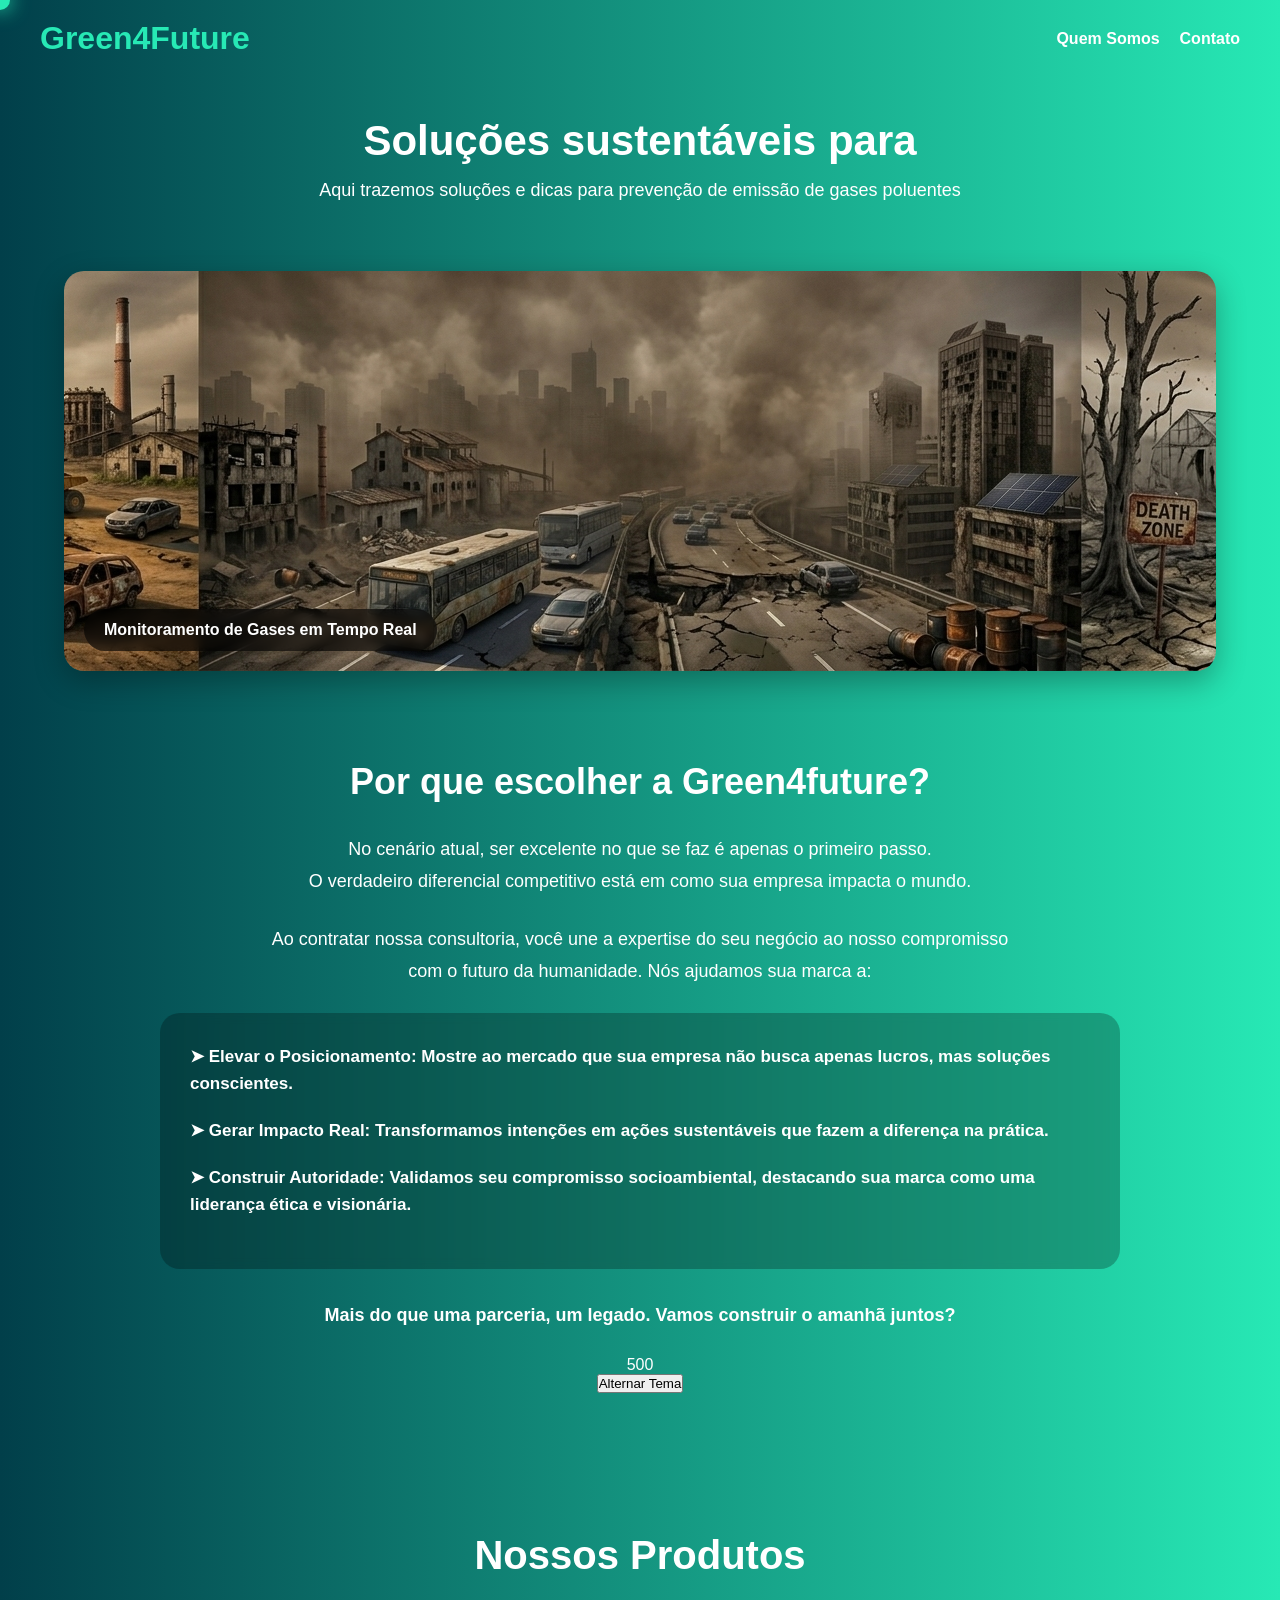
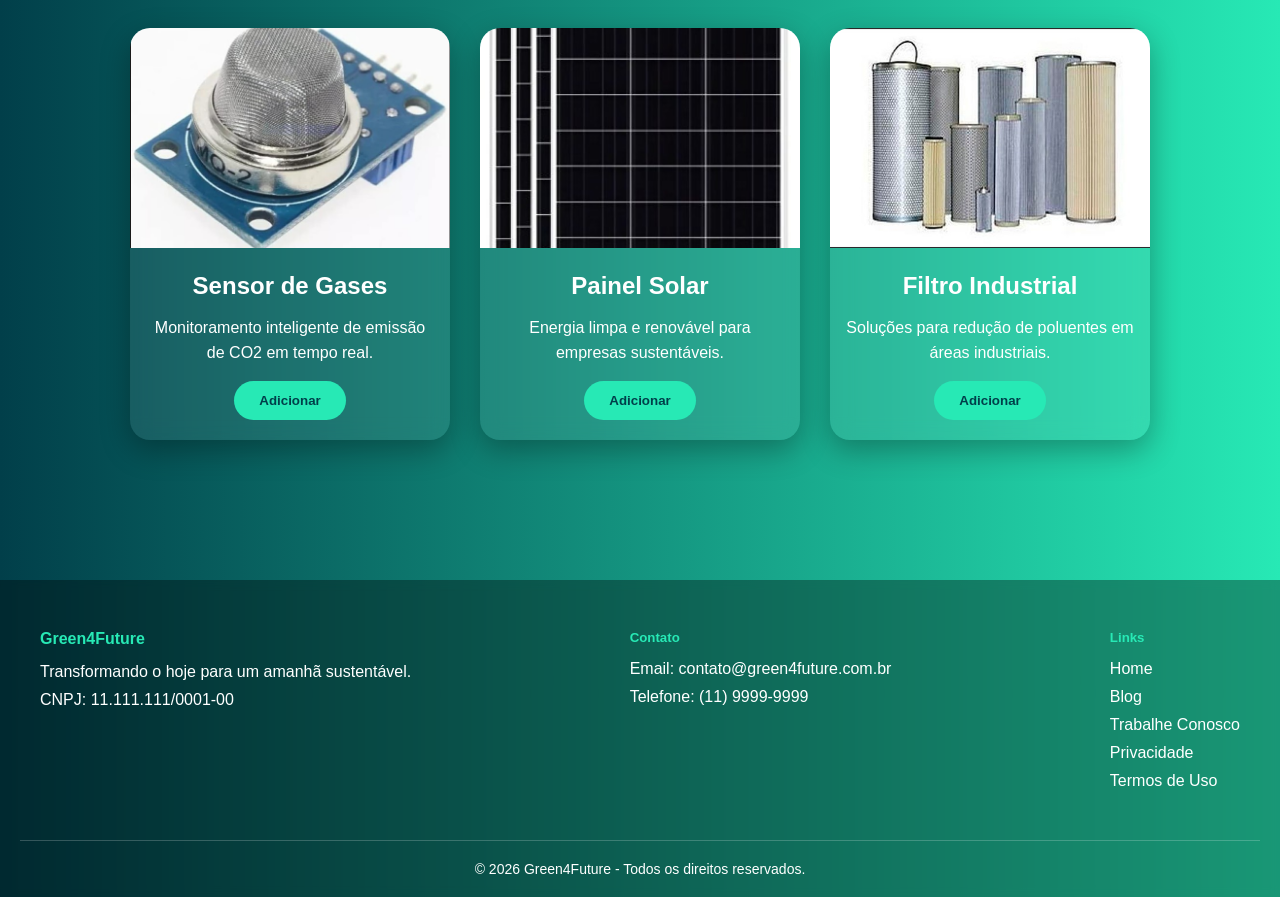
==== index.html @ 8f9ea1b1 "adicionando js" ====
<!DOCTYPE html>
<html lang="pt-BR">

<head>

    <meta charset="UTF-8">

    <meta name="viewport" content="width=device-width, initial-scale=1.0">

    <title>Green4Future</title>

    <!-- CSS -->
    <link rel="stylesheet" href="css/index.css">

    <!-- Ícone -->
    <link rel="icon" type="image/png" href="imgs/logo.png">

</head>

<body>

    <!-- cursor -->
    <div class="cursor"></div>

    <!-- HEADER / MENU -->
    <header>

        <nav>

            <h1 class="animar">Green4Future</h1>

            <ul>

                <li>
                    <a href="pags/quem_somos.html">
                        Quem Somos
                    </a>
                </li>

                <li>
                    <a href="#">
                        Contato
                    </a>
                </li>

            </ul>

        </nav>

    </header>

    <!-- CONTEÚDO PRINCIPAL -->
    <main>

        <!-- HERO -->
        <section class="hero animar">

            <h2 class="digitando"></h2>

            <p>
                Aqui trazemos soluções e dicas para prevenção de emissão de gases poluentes
            </p>

        </section>

        <!-- BANNER ROTATIVO (CARROSSEL) -->
        <section class="banner-container animar">

            <div class="banner-slides">

                <!-- Slide 1 -->
                <div class="slide">

                    <img src="imgs/banner1.png" alt="Monitoramento de gases">

                    <div class="caption">
                        Monitoramento de Gases em Tempo Real
                    </div>

                </div>

                <!-- Slide 2 -->
                <div class="slide">

                    <img src="imgs/banner2.png" alt="Sustentabilidade">

                    <div class="caption">
                        Tecnologia para um Futuro Verde
                    </div>

                </div>

                <!-- Slide 3 -->
                <div class="slide">

                    <img src="imgs/banner3.png" alt="Redução de emissões">

                    <div class="caption">
                        Soluções em Redução de CO2
                    </div>

                </div>

            </div>

        </section>

        <!-- SOBRE -->
        <section class="hero2 animar">

            <h3>
                <strong>
                    Por que escolher a Green4future?
                </strong>
            </h3>

            <p>
                No cenário atual, ser excelente no que se faz é apenas o primeiro passo.
                <br>
                O verdadeiro diferencial competitivo está em como sua empresa impacta o mundo.
            </p>

            <p>
                Ao contratar nossa consultoria, você une a expertise do seu negócio ao nosso compromisso
                <br>
                com o futuro da humanidade. Nós ajudamos sua marca a:
            </p>

            <ul>

                <li class="animar">

                    <strong>
                        ➤ Elevar o Posicionamento:
                        Mostre ao mercado que sua empresa não busca apenas lucros,
                        mas soluções conscientes.
                    </strong>

                </li>

                <li class="animar">

                    <strong>
                        ➤ Gerar Impacto Real:
                        Transformamos intenções em ações sustentáveis
                        que fazem a diferença na prática.
                    </strong>

                </li>

                <li class="animar">

                    <strong>
                        ➤ Construir Autoridade:
                        Validamos seu compromisso socioambiental,
                        destacando sua marca como uma liderança ética e visionária.
                    </strong>

                </li>

            </ul>

            <p class="final-text">
                Mais do que uma parceria, um legado.
                Vamos construir o amanhã juntos?
            </p>

            <!-- contador -->
            <div class="contador animar">
                500
            </div>

            <!-- botão dark mode -->
            <button class="dark-mode">
                Alternar Tema
            </button>

        </section>

        <!-- PRODUTOS -->
        <section class="produtos animar">

            <h2>
                Nossos Produtos
            </h2>

            <div class="cards-produtos">

                <div class="card animar">

                    <img src="imgs/SENSOR.jpg" alt="Sensor de gases">

                    <h3>
                        Sensor de Gases
                    </h3>

                    <p>
                        Monitoramento inteligente de emissão de CO2 em tempo real.
                    </p>

                    <button>
                        Adicionar
                    </button>

                </div>

                <div class="card animar">

                    <img src="imgs/PAINEL.jpg" alt="Painel solar">

                    <h3>
                        Painel Solar
                    </h3>

                    <p>
                        Energia limpa e renovável para empresas sustentáveis.
                    </p>

                    <button>
                        Adicionar
                    </button>

                </div>

                <div class="card animar">

                    <img src="imgs/FILTRO.jpg" alt="Filtro industrial">

                    <h3>
                        Filtro Industrial
                    </h3>

                    <p>
                        Soluções para redução de poluentes em áreas industriais.
                    </p>

                    <button>
                        Adicionar
                    </button>

                </div>

            </div>

        </section>

    </main>

    <!-- FOOTER -->
    <footer class="main-footer">

        <div class="footer-content">

            <div class="footer-info">

                <h4>
                    <strong>Green4Future</strong>
                </h4>

                <p>
                    Transformando o hoje para um amanhã sustentável.
                </p>

                <p>
                    CNPJ: 11.111.111/0001-00
                </p>

            </div>

            <div class="footer-contact">

                <h5>
                    <strong>Contato</strong>
                </h5>

                <p>Email: contato@green4future.com.br</p>

                <p>Telefone: (11) 9999-9999</p>

            </div>

            <div class="footer-links">

                <h5>
                    <strong>Links</strong>
                </h5>

                <ul>

                    <li><a href="#">Home</a></li>

                    <li><a href="#">Blog</a></li>

                    <li><a href="#">Trabalhe Conosco</a></li>

                    <li><a href="#">Privacidade</a></li>

                    <li><a href="#">Termos de Uso</a></li>

                </ul>

            </div>

        </div>

        <div class="footer-bottom">

            <p>
                &copy; 2026 Green4Future - Todos os direitos reservados.
            </p>

        </div>

    </footer>

    <!-- FORMULÁRIO (inferior esquerdo) -->
    <!--  
    <section class="form-container">

        <h3>Entre em contato</h3>

        <form>

            <input type="text" placeholder="Nome" required>

            <input type="text" placeholder="WhatsApp" required>

            <input type="email" placeholder="E-mail" required>

            <input type="text" placeholder="CEP" required>

            <button type="submit">Enviar</button>

        </form>

    </section>
    -->

    <!-- IMAGEM DO BLOG (inferior direito) -->
    <!-- 
    <section class="blog-image">

        <h4>Blog</h4>

        <img src="img2.jpg" alt="Imagem do Blog">

    </section>
    -->

    <!-- JAVASCRIPT -->
    <script src="index.js"></script>

</body>

</html>
---- css/index.css ----
/* RESET */
*{
    margin: 0;
    padding: 0;
    box-sizing: border-box;
}

/* BODY */
body{
    font-family: Arial, Helvetica, sans-serif;

    background: linear-gradient(to right, #013f4a, #27e9b5);

    min-height: 100vh;

    color: white;

    overflow-x: hidden;

    opacity: 0;

    transition: opacity 1s ease;
}

/* FUNDO */
body::before{
    content: "";

    position: fixed;
    inset: 0;

    background-image: url("../imgs/logo.png");
    background-repeat: no-repeat;
    background-position: center;
    background-size: 350px;

    opacity: 0.08;

    z-index: -1;
}

/* HEADER */
header{
    width: 100%;

    padding: 20px 40px;
}

/* NAVBAR */
nav{
    max-width: 1200px;

    margin: auto;

    display: flex;
    justify-content: space-between;
    align-items: center;
}

/* LOGO */
nav h1{
    font-size: 32px;

    color: #27e9b5;

    transition: 0.3s;
}

nav h1:hover{

    transform: scale(1.05);

}

/* LINKS */
nav ul{
    list-style: none;

    display: flex;

    gap: 20px;
}

nav a{
    text-decoration: none;

    color: white;

    font-weight: bold;

    transition: 0.3s;
}

nav a:hover{
    color: #27e9b5;

    transform: translateY(-2px);
}

/* HERO */
.hero{
    text-align: center;

    padding: 40px 20px;
}

.hero h2{
    font-size: 42px;

    margin-bottom: 15px;
}

.hero p{
    font-size: 18px;
}

/* BANNER */
.banner-container{
    width: 90%;

    max-width: 1200px;

    height: 400px;

    margin: 30px auto;

    overflow: hidden;

    border-radius: 20px;

    box-shadow: 0 10px 30px rgba(0,0,0,0.3);

    position: relative;
}

/* TRILHO */
.banner-slides{
    display: flex;

    height: 100%;

    transition: transform 0.8s ease-in-out;
}

/* SLIDES */
.slide{
    min-width: 100%;

    height: 100%;

    position: relative;

    overflow: hidden;
}

.slide img{
    width: 100%;

    height: 100%;

    object-fit: cover;

    transition: transform 0.5s ease;
}

.slide:hover img{

    transform: scale(1.05);

}

/* LEGENDA */
.caption{
    position: absolute;

    left: 20px;
    bottom: 20px;

    background: rgba(0,0,0,0.6);

    padding: 12px 20px;

    border-radius: 50px;

    font-weight: bold;

    backdrop-filter: blur(5px);
}

/* HERO 2 */
.hero2{
    max-width: 1000px;

    margin: auto;

    padding: 60px 20px;

    text-align: center;
}

.hero2 h3{
    font-size: 36px;

    margin-bottom: 30px;
}

.hero2 p{
    font-size: 18px;

    line-height: 1.8;

    margin-bottom: 25px;
}

/* LISTA */
.hero2 ul{
    list-style: none;

    background: rgba(0,0,0,0.25);

    padding: 30px;

    border-radius: 20px;

    text-align: left;

    margin-bottom: 30px;

    backdrop-filter: blur(5px);
}

.hero2 li{
    margin-bottom: 20px;

    line-height: 1.6;

    font-size: 17px;

    transition: 0.3s;
}

.hero2 li:hover{

    transform: translateX(5px);

    color: #27e9b5;

}

/* TEXTO FINAL */
.final-text{
    font-size: 22px;

    font-weight: bold;
}

/* PRODUTOS */

.produtos{

    max-width: 1200px;

    margin: auto;

    padding: 80px 20px;

    text-align: center;

}

.produtos h2{

    font-size: 40px;

    margin-bottom: 50px;

}

.cards-produtos{

    display: flex;

    justify-content: center;

    gap: 30px;

    flex-wrap: wrap;

}

.card{

    width: 320px;

    background: rgba(255,255,255,0.08);

    border-radius: 20px;

    overflow: hidden;

    backdrop-filter: blur(10px);

    transition: 0.4s;

    box-shadow: 0 10px 30px rgba(0,0,0,0.3);

}

.card:hover{

    transform: translateY(-10px);

}

.card img{

    width: 100%;

    height: 220px;

    object-fit: cover;

}

.card h3{

    margin-top: 20px;

    font-size: 24px;

}

.card p{

    padding: 15px;

    line-height: 1.6;

}

.card button{

    margin-bottom: 20px;

    padding: 12px 25px;

    border: none;

    border-radius: 50px;

    background: #27e9b5;

    color: #013f4a;

    font-weight: bold;

    cursor: pointer;

    transition: 0.3s;

}

.card button:hover{

    background: white;

    transform: scale(1.05);

}

/* FOOTER */
.main-footer{
    background: rgba(0,0,0,0.35);

    margin-top: 60px;

    padding: 50px 20px 20px;

    backdrop-filter: blur(5px);
}

/* CONTEÚDO */
.footer-content{
    max-width: 1200px;

    margin: auto;

    display: flex;
    justify-content: space-between;

    gap: 40px;

    flex-wrap: wrap;
}

/* TÍTULOS */
.footer-info h4,
.footer-contact h5,
.footer-links h5{
    color: #27e9b5;

    margin-bottom: 15px;
}

/* TEXTOS */
.footer-info p,
.footer-contact p,
.footer-links li{
    margin-bottom: 10px;
}

/* LINKS */
.footer-links ul{
    list-style: none;
}

.footer-links a{
    text-decoration: none;

    color: white;

    transition: 0.3s;
}

.footer-links a:hover{
    color: #27e9b5;
}

/* COPYRIGHT */
.footer-bottom{
    text-align: center;

    margin-top: 40px;

    padding-top: 20px;

    border-top: 1px solid rgba(255,255,255,0.2);

    font-size: 14px;
}

/* RESPONSIVO */
@media(max-width: 768px){

    nav{
        flex-direction: column;

        gap: 20px;
    }

    .hero h2{
        font-size: 32px;
    }

    .banner-container{
        height: 250px;
    }

    .hero2 h3{
        font-size: 28px;
    }

    .footer-content{
        flex-direction: column;
    }

    .cards-produtos{

        flex-direction: column;

        align-items: center;

    }

}

/* ANIMAÇÃO */

.animar{

    opacity: 0;

    transform: translateY(50px);

    transition: 1s;

}

.animar.ativo{

    opacity: 1;

    transform: translateY(0);

}

/* CURSOR */

.cursor{

    width: 20px;

    height: 20px;

    border-radius: 50%;

    background: #27e9b5;

    position: fixed;

    pointer-events: none;

    transform: translate(-50%, -50%);

    z-index: 9999;

    box-shadow: 0 0 20px #27e9b5;

}

/* DARK MODE */

.dark{

    background: linear-gradient(to right, #000000, #1b1b1b);

}

.dark .main-footer{

    background: rgba(255,255,255,0.08);

}

.dark .hero2 ul{

    background: rgba(255,255,255,0.08);

}

.dark .card{

    background: rgba(255,255,255,0.05);

}
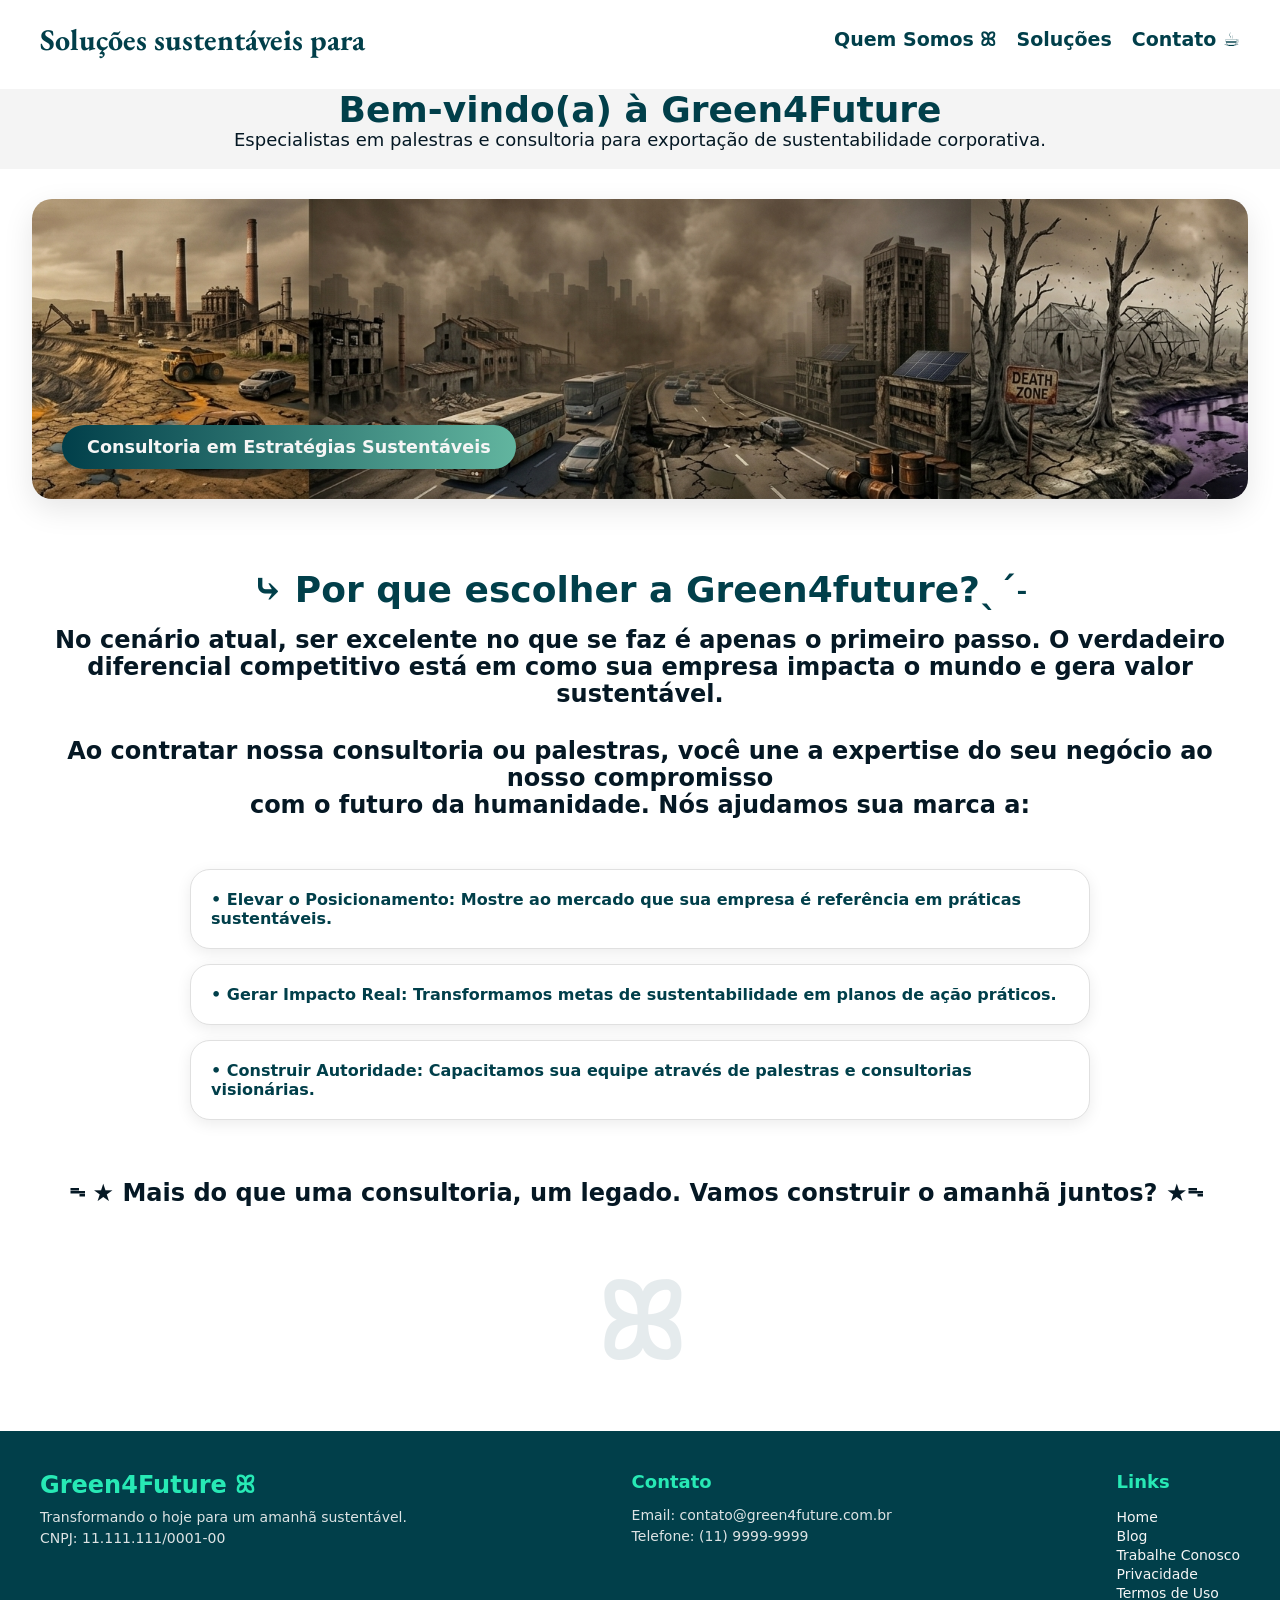
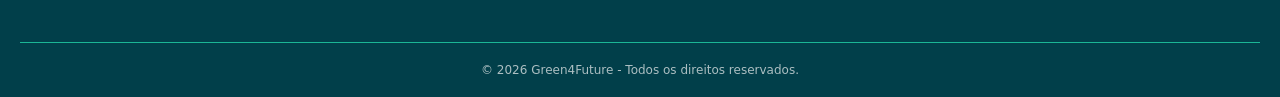
==== commit 7f43d763: "Codigo pre  revisado" ====
--- a/index.html
+++ b/index.html
@@ -1,355 +1,123 @@
 <!DOCTYPE html>
 <html lang="pt-BR">
-
 <head>
-
     <meta charset="UTF-8">
-
     <meta name="viewport" content="width=device-width, initial-scale=1.0">
-
-    <title>Green4Future</title>
-
-    <!-- CSS -->
-    <link rel="stylesheet" href="css/index.css">
-
-    <!-- Ícone -->
+    <title>Green4Future ꕤ</title>
+    <link rel="stylesheet" href="index.css">
     <link rel="icon" type="image/png" href="imgs/logo.png">
-
+    <link rel="preconnect" href="https://fonts.googleapis.com">
+<link rel="preconnect" href="https://fonts.gstatic.com" crossorigin>
+<link href="https://fonts.googleapis.com/css2?family=EB+Garamond:ital,wght@0,400..800;1,400..800&family=Roboto+Slab:wght@100..900&display=swap" rel="stylesheet">
 </head>
-
 <body>
-
-    <!-- cursor -->
-    <div class="cursor"></div>
-
-    <!-- HEADER / MENU -->
     <header>
-
         <nav>
-
-            <h1 class="animar">Green4Future</h1>
-
+            <h1>Green4Future ꕤ</h1>
             <ul>
-
-                <li>
-                    <a href="pags/quem_somos.html">
-                        Quem Somos
-                    </a>
-                </li>
-
-                <li>
-                    <a href="#">
-                        Contato
-                    </a>
-                </li>
-
+                <li><a href="pags/quem_somos.html">Quem Somos ꕤ</a></li>
+                <li><a href="pags/solucoes.html">Soluções</a></li>
+                <li><a href="pags/contato.html">Contato ☕︎</a></li>
             </ul>
-
         </nav>
-
     </header>
 
-    <!-- CONTEÚDO PRINCIPAL -->
     <main>
-
-        <!-- HERO -->
-        <section class="hero animar">
-
-            <h2 class="digitando"></h2>
-
+        <section class="hero">
+            <h2>Bem-vindo(a) à Green4Future</h2>
+            <p>Especialistas em palestras e consultoria para exportação de sustentabilidade corporativa.</p>
+        </section>
+        <section class="banner-container">
+    <div class="banner-slides">
+        <div class="slide">
+            <img src="imgs/banner1.png" alt="Consultoria Estratégica">
+            <div class="caption">Consultoria em Estratégias Sustentáveis</div>
+        </div>
+        <div class="slide">
+            <img src="imgs/banner2.png" alt="Palestras Corporativas">
+            <div class="caption">Palestras para Lideranças Inspiradoras</div>
+        </div>
+        <div class="slide">
+            <img src="imgs/banner3.png" alt="Redução de Impacto">
+            <div class="caption">Soluções em Redução de Emissões</div>
+        </div>
+    </div>
+ </section> 
+<section class="hero2">
+            <h3><strong>⤷ Por que escolher a Green4future?ˎˊ˗</strong></h3>
             <p>
-                Aqui trazemos soluções e dicas para prevenção de emissão de gases poluentes
+              No cenário atual, ser excelente no que se faz é apenas o primeiro passo. O verdadeiro
+            <br>
+            diferencial competitivo está em como sua empresa impacta o mundo e gera valor sustentável. 
             </p>
 
-        </section>
-
-        <!-- BANNER ROTATIVO (CARROSSEL) -->
-        <section class="banner-container animar">
-
-            <div class="banner-slides">
-
-                <!-- Slide 1 -->
-                <div class="slide">
-
-                    <img src="imgs/banner1.png" alt="Monitoramento de gases">
-
-                    <div class="caption">
-                        Monitoramento de Gases em Tempo Real
-                    </div>
-
-                </div>
-
-                <!-- Slide 2 -->
-                <div class="slide">
-
-                    <img src="imgs/banner2.png" alt="Sustentabilidade">
-
-                    <div class="caption">
-                        Tecnologia para um Futuro Verde
-                    </div>
-
-                </div>
-
-                <!-- Slide 3 -->
-                <div class="slide">
-
-                    <img src="imgs/banner3.png" alt="Redução de emissões">
-
-                    <div class="caption">
-                        Soluções em Redução de CO2
-                    </div>
-
-                </div>
-
-            </div>
-
-        </section>
-
-        <!-- SOBRE -->
-        <section class="hero2 animar">
-
-            <h3>
-                <strong>
-                    Por que escolher a Green4future?
-                </strong>
-            </h3>
-
-            <p>
-                No cenário atual, ser excelente no que se faz é apenas o primeiro passo.
-                <br>
-                O verdadeiro diferencial competitivo está em como sua empresa impacta o mundo.
-            </p>
-
-            <p>
-                Ao contratar nossa consultoria, você une a expertise do seu negócio ao nosso compromisso
-                <br>
-                com o futuro da humanidade. Nós ajudamos sua marca a:
+            <p class="dois">
+            Ao contratar nossa consultoria ou palestras, você une a expertise do seu negócio ao nosso compromisso
+            <br>
+            com o futuro da humanidade. Nós ajudamos sua marca a:
             </p>
 
             <ul>
-
-                <li class="animar">
-
-                    <strong>
-                        ➤ Elevar o Posicionamento:
-                        Mostre ao mercado que sua empresa não busca apenas lucros,
-                        mas soluções conscientes.
-                    </strong>
-
-                </li>
-
-                <li class="animar">
-
-                    <strong>
-                        ➤ Gerar Impacto Real:
-                        Transformamos intenções em ações sustentáveis
-                        que fazem a diferença na prática.
-                    </strong>
-
-                </li>
-
-                <li class="animar">
-
-                    <strong>
-                        ➤ Construir Autoridade:
-                        Validamos seu compromisso socioambiental,
-                        destacando sua marca como uma liderança ética e visionária.
-                    </strong>
-
-                </li>
-
+                <li><strong> • Elevar o Posicionamento: Mostre ao mercado que sua empresa é referência em práticas sustentáveis.</strong></li>
+                <li><strong> • Gerar Impacto Real: Transformamos metas de sustentabilidade em planos de ação práticos.</strong></li>
+                <li><strong> • Construir Autoridade: Capacitamos sua equipe através de palestras e consultorias visionárias.</strong></li>
             </ul>
 
-            <p class="final-text">
-                Mais do que uma parceria, um legado.
-                Vamos construir o amanhã juntos?
-            </p>
+            <p class="tres">ᯓ★ Mais do que uma consultoria, um legado. Vamos construir o amanhã juntos? ★ᯓ</p>
+        </section> 
+    <section class="logotexto">
+        <h1>ꕤ</h1>
+    </section>
+    </main>
+    <footer class="main-footer">
+        <div class="footer-content">
+            <div class="footer-info">
+                <h4><strong>Green4Future ꕤ</strong></h4>
+                <p>Transformando o hoje para um amanhã sustentável.</p>
+                <p>CNPJ: 11.111.111/0001-00</p>
+            </div>
+        
+            <div class="footer-contact">
+                <h5><strong>Contato</strong></h5>
+                <p>Email: contato@green4future.com.br</p>
+                <p>Telefone: (11) 9999-9999</p>
+            </div>
+        
+            <div class="footer-links">
+                <h5><strong>Links</strong></h5>
+                <ul>
+                    <li><a href="#">Home</a></li>
+                    <li><a href="#">Blog</a></li>
+                    <li><a href="#">Trabalhe Conosco</a></li>
+                    <li><a href="#">Privacidade</a></li>
+                    <li><a href="#">Termos de Uso</a></li>
+                </ul>
+            </div>
+        </div>
+    
+        <div class="footer-bottom">
+            <p>&copy; 2026 Green4Future - Todos os direitos reservados.</p>
+        </div>
+    </footer>
+    <!-- FORMULÁRIO (inferior esquerdo) -->
+   <!--  <section class="form-container">
+        <h3>Entre em contato</h3>
+        <form>
+            <input type="text" placeholder="Nome" required>
+            <input type="text" placeholder="WhatsApp" required>
+            <input type="email" placeholder="E-mail" required>
+            <input type="text" placeholder="CEP" required>
+            <button type="submit">Enviar</button>
+        </form>
+    </section>
+ -->
+    <!-- IMAGEM DO BLOG (inferior direito) -->
+    <!-- <section class="blog-image">
+         <h4>Blog</h4>
+        <img src="img2.jpg" alt="Imagem do Blog">
+    </section>
+ -->
 
-            <!-- contador -->
-            <div class="contador animar">
-                500
-            </div>
-
-            <!-- botão dark mode -->
-            <button class="dark-mode">
-                Alternar Tema
-            </button>
-
-        </section>
-
-        <!-- PRODUTOS -->
-        <section class="produtos animar">
-
-            <h2>
-                Nossos Produtos
-            </h2>
-
-            <div class="cards-produtos">
-
-                <div class="card animar">
-
-                    <img src="imgs/SENSOR.jpg" alt="Sensor de gases">
-
-                    <h3>
-                        Sensor de Gases
-                    </h3>
-
-                    <p>
-                        Monitoramento inteligente de emissão de CO2 em tempo real.
-                    </p>
-
-                    <button>
-                        Adicionar
-                    </button>
-
-                </div>
-
-                <div class="card animar">
-
-                    <img src="imgs/PAINEL.jpg" alt="Painel solar">
-
-                    <h3>
-                        Painel Solar
-                    </h3>
-
-                    <p>
-                        Energia limpa e renovável para empresas sustentáveis.
-                    </p>
-
-                    <button>
-                        Adicionar
-                    </button>
-
-                </div>
-
-                <div class="card animar">
-
-                    <img src="imgs/FILTRO.jpg" alt="Filtro industrial">
-
-                    <h3>
-                        Filtro Industrial
-                    </h3>
-
-                    <p>
-                        Soluções para redução de poluentes em áreas industriais.
-                    </p>
-
-                    <button>
-                        Adicionar
-                    </button>
-
-                </div>
-
-            </div>
-
-        </section>
-
-    </main>
-
-    <!-- FOOTER -->
-    <footer class="main-footer">
-
-        <div class="footer-content">
-
-            <div class="footer-info">
-
-                <h4>
-                    <strong>Green4Future</strong>
-                </h4>
-
-                <p>
-                    Transformando o hoje para um amanhã sustentável.
-                </p>
-
-                <p>
-                    CNPJ: 11.111.111/0001-00
-                </p>
-
-            </div>
-
-            <div class="footer-contact">
-
-                <h5>
-                    <strong>Contato</strong>
-                </h5>
-
-                <p>Email: contato@green4future.com.br</p>
-
-                <p>Telefone: (11) 9999-9999</p>
-
-            </div>
-
-            <div class="footer-links">
-
-                <h5>
-                    <strong>Links</strong>
-                </h5>
-
-                <ul>
-
-                    <li><a href="#">Home</a></li>
-
-                    <li><a href="#">Blog</a></li>
-
-                    <li><a href="#">Trabalhe Conosco</a></li>
-
-                    <li><a href="#">Privacidade</a></li>
-
-                    <li><a href="#">Termos de Uso</a></li>
-
-                </ul>
-
-            </div>
-
-        </div>
-
-        <div class="footer-bottom">
-
-            <p>
-                &copy; 2026 Green4Future - Todos os direitos reservados.
-            </p>
-
-        </div>
-
-    </footer>
-
-    <!-- FORMULÁRIO (inferior esquerdo) -->
-    <!--  
-    <section class="form-container">
-
-        <h3>Entre em contato</h3>
-
-        <form>
-
-            <input type="text" placeholder="Nome" required>
-
-            <input type="text" placeholder="WhatsApp" required>
-
-            <input type="email" placeholder="E-mail" required>
-
-            <input type="text" placeholder="CEP" required>
-
-            <button type="submit">Enviar</button>
-
-        </form>
-
-    </section>
-    -->
-
-    <!-- IMAGEM DO BLOG (inferior direito) -->
-    <!-- 
-    <section class="blog-image">
-
-        <h4>Blog</h4>
-
-        <img src="img2.jpg" alt="Imagem do Blog">
-
-    </section>
-    -->
-
-    <!-- JAVASCRIPT -->
     <script src="index.js"></script>
-
 </body>
-
 </html>
--- a/index.css
+++ b/index.css
@@ -0,0 +1,310 @@
+.titulo {
+    font-family: "EB Garamond", serif;
+    font-optical-sizing: auto;
+    font-weight: 700;
+    font-style: normal;
+}
+h1 {
+    font-family: "EB Garamond", serif;
+}
+/* RESET */
+* {
+    margin: 0;
+    padding: 0;
+    box-sizing: border-box;
+    font-family: system-ui, -apple-system, BlinkMacSystemFont, 'Segoe UI', Roboto, Oxygen, Ubuntu, Cantarell, 'Open Sans', 'Helvetica Neue', sans-serif;
+}
+
+/* BODY - MUDANÇA PARA FUNDO BRANCO */
+body {
+    background-color: #ffffff;
+    min-height: 100vh;
+    position: relative;
+    color: #051824;
+}
+
+/* HEADER */
+header {
+    width: 100%;
+    padding: 20px 40px;
+    display: flex;
+    justify-content: center;
+}
+
+nav {
+    width: 100%;
+    max-width: 1200px;
+    display: flex;
+    justify-content: space-between;
+    align-items: center;
+}
+
+nav h1 {
+    color: #013f4a;
+    font-size: 30px;
+    font-weight: bold;
+    border-radius: 80px;   
+}
+
+nav ul {
+    display: flex;
+    gap: 20px;
+    list-style: none;
+}
+
+nav a {
+    text-decoration: none;
+    color: #013f4a;
+    font-weight: bold;
+    transition: 0.3s;
+    font-size: 19px;
+}
+
+nav a:hover {
+    opacity: 0.7;
+    font-size: large;
+}
+
+/* HERO */
+.hero {
+    text-align: center;
+    margin-top: 10px;
+    color: #051824;
+    background: #f4f4f4;
+    min-height: 80px;
+    font-size: 10px;
+}
+.hero h2 {
+    font-size: 36px;
+    font-weight: bold;
+    color: #013f4a;
+    justify-content: center;
+}
+
+.hero p {
+    margin-top: 0px;
+    line-height: 20px;
+    font-size: 18px;
+}
+/* AJUSTE DA SEÇÃO FINAL */
+.hero2 {
+    text-align: center;       
+    padding: 40px 10px;       
+    padding-bottom: 37px;    
+    width: 100%;
+    color: #013f4a;
+}
+
+.hero2 h3 {
+    color: #013f4a;           
+    font-size: 36px;
+    margin-bottom: 7px;
+    font-weight: bold;
+}
+
+.hero2 p {
+    font-size: 24px;
+    font-weight: bold;        
+    line-height: 27px;        
+    color: #051824;
+    max-width: 1200px;        
+    margin: 0 auto; 
+    width: 100%;  
+    padding: 10px;      
+}
+
+.hero2 .dois {          
+    font-size: 24px;
+    font-weight: bold;        
+    line-height: 27px;        
+    color: #051824;
+    max-width: 1200px;        
+    margin: 0 auto; 
+    width: 100%;  
+    padding-top: 20px;
+    padding-bottom: 30px;
+}
+
+.hero2 .tres {           
+    font-size: 24px;
+    font-weight: bold;        
+    line-height: 27px;        
+    color: #051824;
+    max-width: 1200px;        
+    margin: 0 auto; 
+    width: 100%; 
+    padding-top:40px; 
+    padding-bottom: 10px;
+}
+
+/* ESTILO DOS CARDS (Lista de Soluções) */
+.hero2 ul {
+    list-style: none;
+    display: flex;
+    flex-direction: column;
+    gap: 15px;
+    max-width: 900px;
+    margin: 20px auto;
+    background: none;
+}
+
+.hero2 ul li {
+    background: #ffffff;
+    border: 1px solid #e0e0e0;
+    padding: 20px;
+    border-radius: 20px;
+    box-shadow: 0 4px 15px rgba(0,0,0,0.08);
+    transition: 0.3s;
+    text-align: left;
+    color: #013f4a;
+}
+
+.hero2 ul li:hover {
+    box-shadow: 0 8px 25px rgba(0,0,0,0.15);
+}
+
+.logotexto {
+    color: rgba(1, 63, 74, 0.1);
+    text-align: center;
+    padding-top: 0px;
+    font-size: 70px;
+    padding-bottom: 20px;
+}
+
+/* Ocultado o background::before antigo que usava o logo com opacidade */
+body::before {
+    display: none;
+}
+
+.logo-site {
+    height: 60px; 
+    width: auto; 
+    display: block;
+}
+
+.logo-area {
+    display: flex;
+    align-items: center;
+}
+/* CONTAINER PRINCIPAL DO BANNER */
+.banner-container {
+    width: 95%;
+    max-width: 2000px;
+    height: 300px;
+    margin: 30px auto; 
+    overflow: hidden; 
+    border-radius: 20px;
+    box-shadow: 0 10px 30px rgba(0,0,0,0.1);
+    position: relative;
+    z-index: 10;
+}
+
+/* TRILHO QUE MOVE OS SLIDES */
+.banner-slides {
+    display: flex;
+    width: 300%; 
+    height: 100%;
+    animation: rotateBanner 15s infinite ease-in-out;
+}
+
+/* CADA SLIDE INDIVIDUAL */
+.slide {
+    width: 100%;
+    height: 100%;
+    position: relative;
+}
+
+.slide img {
+    width: 100%;
+    height: 100%;
+    object-fit: cover; 
+}
+
+/* LEGENDA SOBRE A IMAGEM */
+.caption {
+    position: absolute;
+    bottom: 30px;
+    left: 30px;
+    background: linear-gradient(to right,#013f4a, #62b59f); 
+    color:whitesmoke;
+    padding: 12px 25px;
+    border-radius: 80px;
+    font-weight: bold;
+    font-size: 1.1rem;
+    box-shadow: 0 4px 10px rgba(0,0,0,0.3);
+}
+
+@keyframes rotateBanner {
+    0%, 28% { transform: translateX(0); }            
+    33%, 61% { transform: translateX(-33.33%); }      
+    66%, 94% { transform: translateX(-66.66%); }      
+    100% { transform: translateX(0); }                
+}
+
+.banner-container:hover .banner-slides {
+    animation-play-state: paused;
+}
+/* RODAPÉ PRINCIPAL */
+.main-footer {
+    background: #013f4a; 
+    color: whitesmoke;
+    padding: 40px 20px 20px 20px;
+    margin-top: 20px;
+    font-family: system-ui, -apple-system, sans-serif;
+}
+
+.footer-content {
+    max-width: 1200px;
+    margin: 0 auto;
+    display: flex;
+    flex-wrap: wrap; 
+    justify-content: space-between;
+    gap: 30px;
+}
+
+.footer-info h4 {
+    color: #27e9b5; 
+    font-size: 24px;
+    margin-bottom: 10px;
+    align-items: center;
+}
+
+.footer-info p, .footer-contact p {
+    font-size: 14px;
+    opacity: 0.9;
+    margin-bottom: 5px;
+}
+
+.footer-contact h5, .footer-links h5 {
+    font-size: 18px;
+    margin-bottom: 15px;
+    color: #27e9b5;
+    align-items: center;
+}
+
+.footer-links ul {
+    list-style: none;
+    padding: 0;
+}
+
+.footer-links a {
+    color: whitesmoke;
+    text-decoration: none;
+    font-size: 14px;
+    transition: 0.3s;
+}
+
+.footer-links a:hover {
+    color: #27e9b5;
+}
+
+/* LINHA FINAL */
+.footer-bottom {
+    text-align: center;
+    margin-top: 40px;
+    padding-top: 20px;
+    border-top: 1px solid #27e9b5;
+    font-size: 12px;
+    opacity: 0.7;
+    font-family: system-ui, -apple-system, BlinkMacSystemFont, 'Segoe UI', Roboto, Oxygen, Ubuntu, Cantarell, 'Open Sans', 'Helvetica Neue', sans-serif;
+}
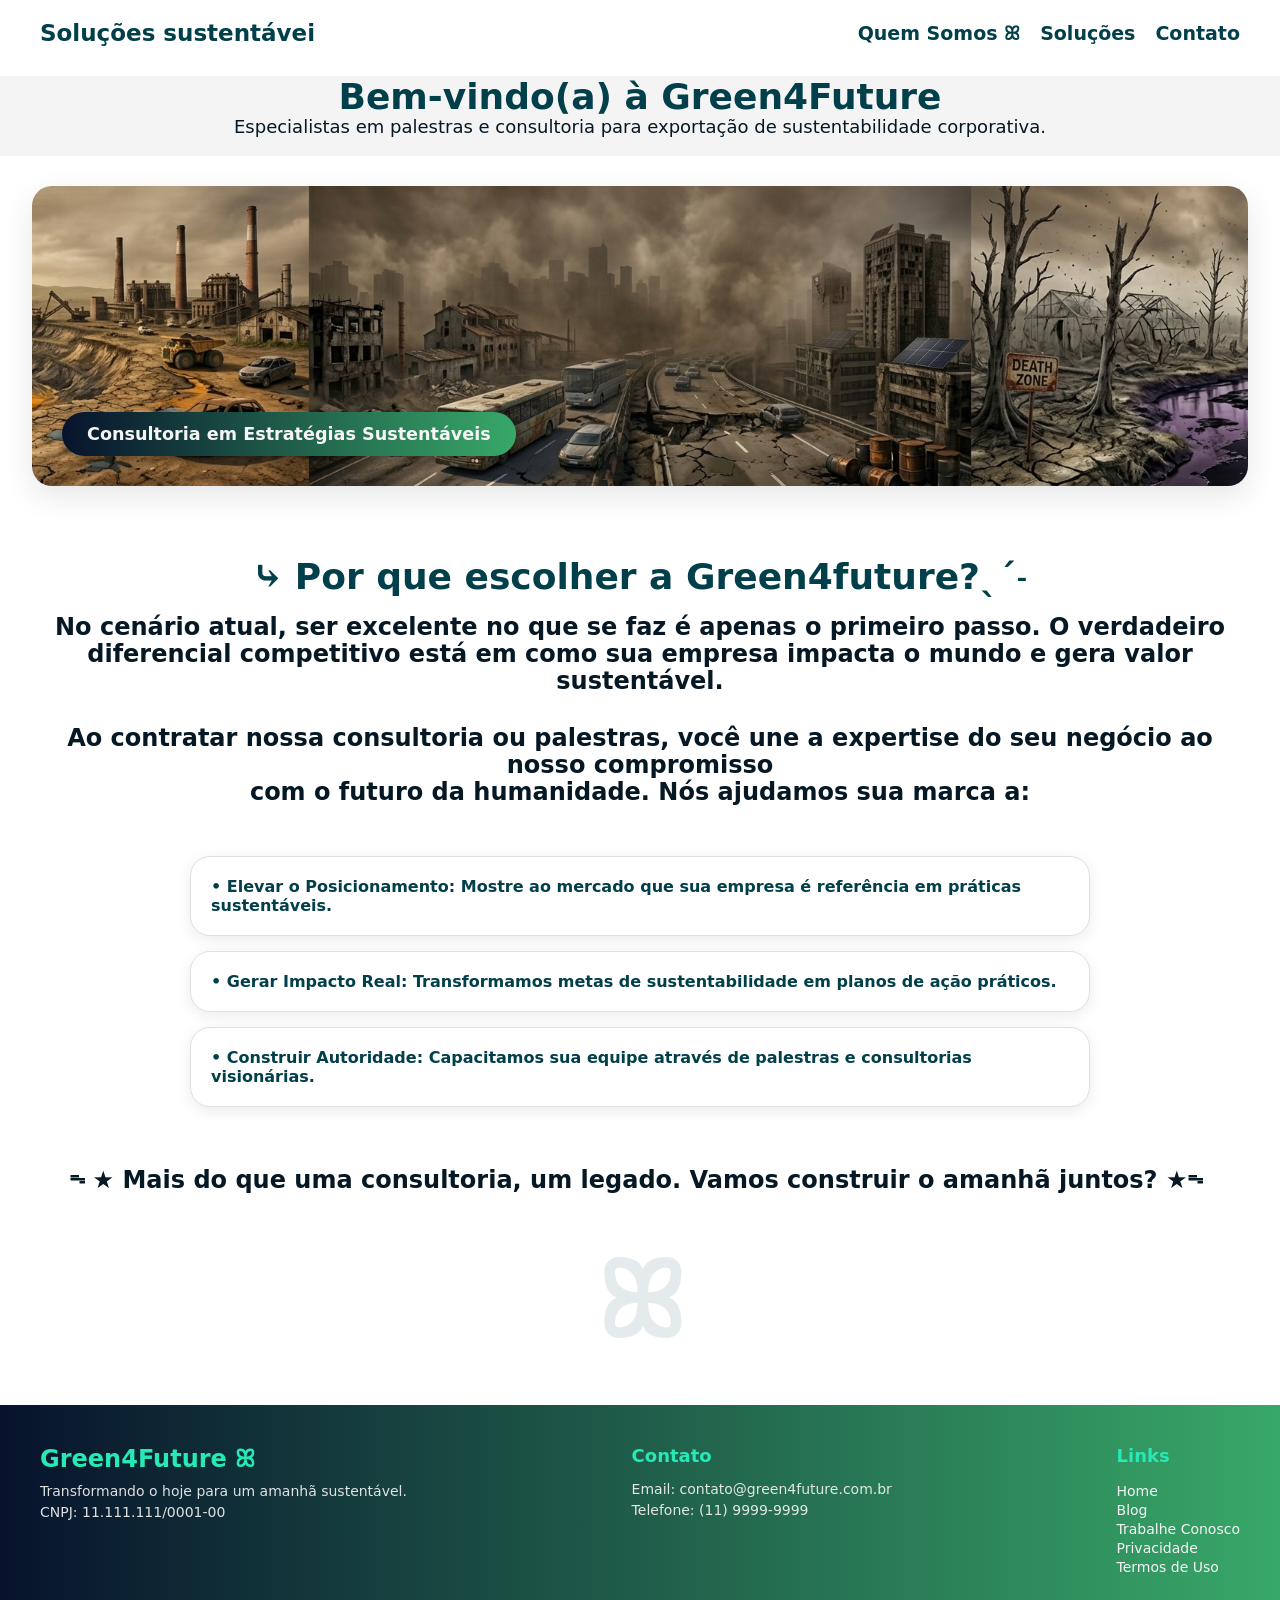
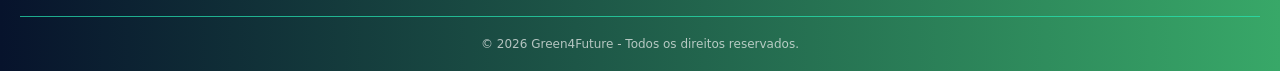
==== commit f9e4aa3c: "Alterações - Index Alterações minimas feitas na fonte e nos simbolos da pagina." ====
--- a/index.html
+++ b/index.html
@@ -3,7 +3,7 @@
 <head>
     <meta charset="UTF-8">
     <meta name="viewport" content="width=device-width, initial-scale=1.0">
-    <title>Green4Future ꕤ</title>
+    <title>Green4Future</title>
     <link rel="stylesheet" href="index.css">
     <link rel="icon" type="image/png" href="imgs/logo.png">
     <link rel="preconnect" href="https://fonts.googleapis.com">
@@ -13,11 +13,11 @@
 <body>
     <header>
         <nav>
-            <h1>Green4Future ꕤ</h1>
+            <h1>Green4Future</h1>
             <ul>
                 <li><a href="pags/quem_somos.html">Quem Somos ꕤ</a></li>
                 <li><a href="pags/solucoes.html">Soluções</a></li>
-                <li><a href="pags/contato.html">Contato ☕︎</a></li>
+                <li><a href="pags/contato.html">Contato</a></li>
             </ul>
         </nav>
     </header>
--- a/index.css
+++ b/index.css
@@ -3,9 +3,6 @@
     font-optical-sizing: auto;
     font-weight: 700;
     font-style: normal;
-}
-h1 {
-    font-family: "EB Garamond", serif;
 }
 /* RESET */
 * {
@@ -41,9 +38,9 @@
 
 nav h1 {
     color: #013f4a;
-    font-size: 30px;
-    font-weight: bold;
-    border-radius: 80px;   
+    font-size: 23px;
+    font-weight: bold;
+    border-radius: 80px; 
 }
 
 nav ul {
@@ -79,6 +76,7 @@
     font-weight: bold;
     color: #013f4a;
     justify-content: center;
+    
 }
 
 .hero p {
@@ -225,7 +223,7 @@
     position: absolute;
     bottom: 30px;
     left: 30px;
-    background: linear-gradient(to right,#013f4a, #62b59f); 
+   background: linear-gradient(to right, #07132c, #38a868);
     color:whitesmoke;
     padding: 12px 25px;
     border-radius: 80px;
@@ -246,7 +244,7 @@
 }
 /* RODAPÉ PRINCIPAL */
 .main-footer {
-    background: #013f4a; 
+    background: linear-gradient(to right, #07132c, #38a868);
     color: whitesmoke;
     padding: 40px 20px 20px 20px;
     margin-top: 20px;
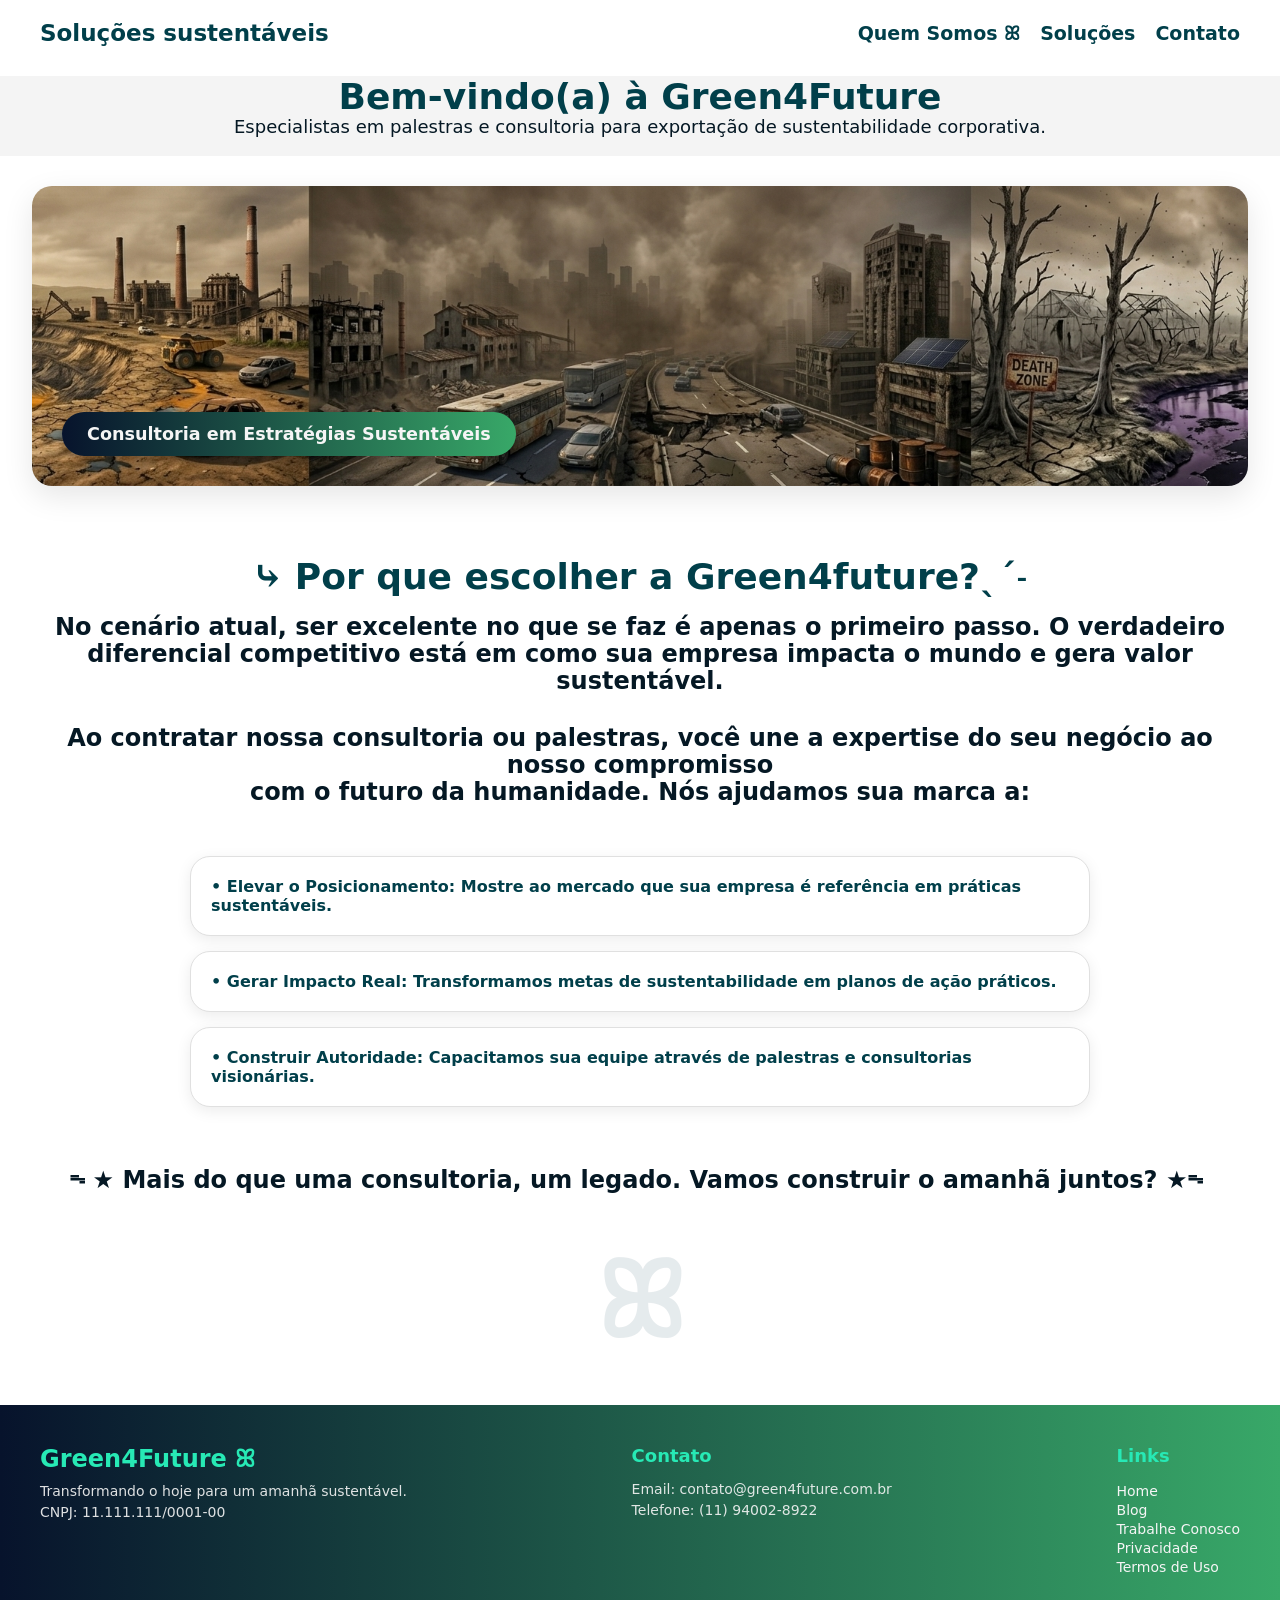
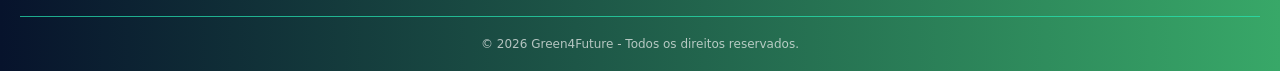
==== commit cb7ae516: "Alterações minimas Alterações no contato e email" ====
--- a/index.html
+++ b/index.html
@@ -80,7 +80,7 @@
             <div class="footer-contact">
                 <h5><strong>Contato</strong></h5>
                 <p>Email: contato@green4future.com.br</p>
-                <p>Telefone: (11) 9999-9999</p>
+                <p>Telefone: (11) 94002-8922</p>
             </div>
         
             <div class="footer-links">
